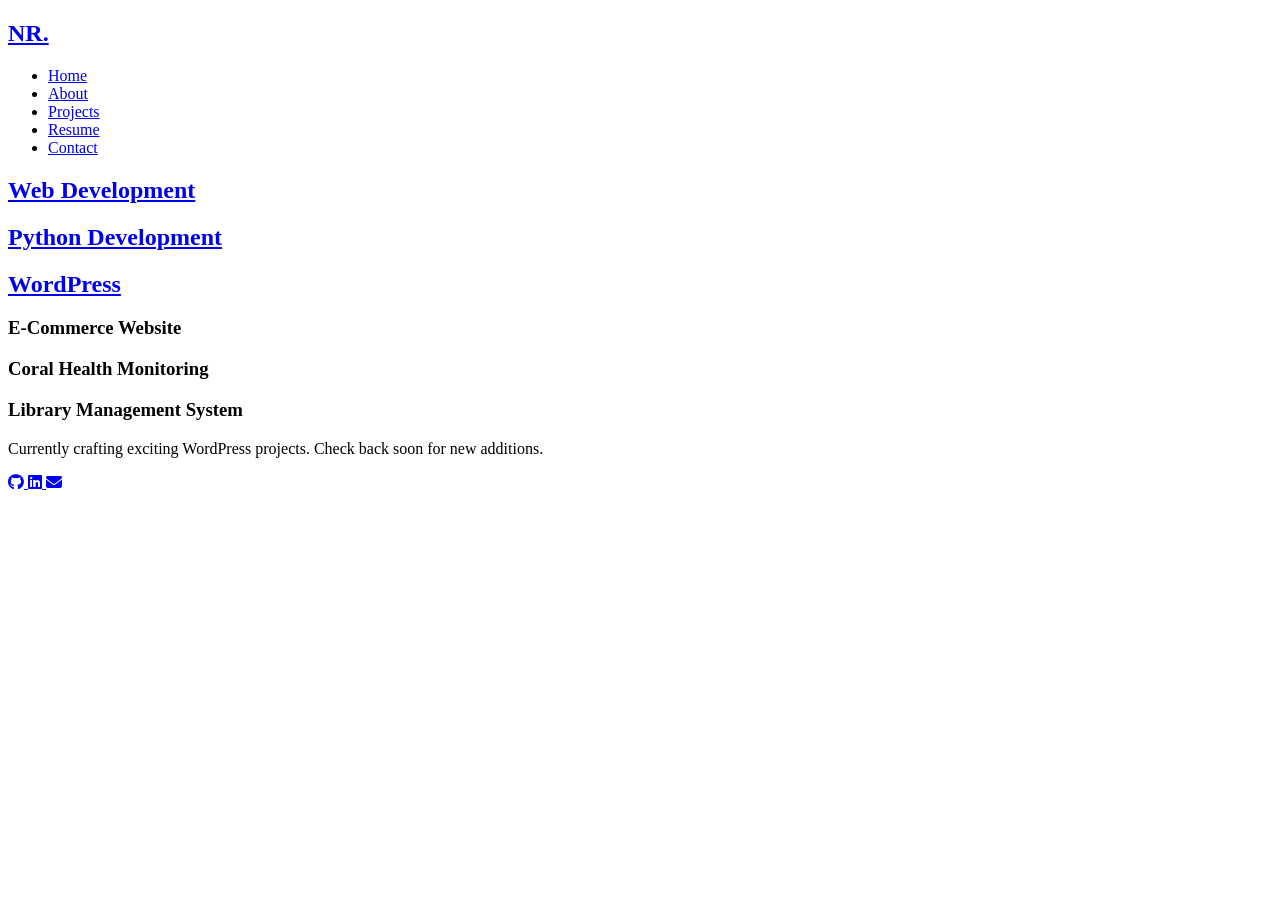
==== projects.html @ 62549937 "Updates in HTML structure. Projects.html and resume.html updated" ====
<!DOCTYPE html>
<html lang="en">
<head>
    <meta charset="UTF-8">
    <meta name="viewport" content="width=device-width, initial-scale=1.0">
    <title>M.S.Naveen Roy | Portfolio</title>

     <link
      rel="stylesheet"
      href="https://cdnjs.cloudflare.com/ajax/libs/font-awesome/6.7.2/css/all.min.css"
    />
</head>
<body>
    <header>
        <nav>
        <h1><a href="index.html#home">NR.</a></h1>
        <ul>
          <li>
            <a href="index.html#home">Home</a>
          </li>
          <li>
            <a href="index.html#about">About</a>
          </li>
          <li>
            <a href="projects.html">Projects</a>
          </li>
          <li>
            <a href="resume.html">Resume</a>
          </li>
          <li>
            <a href="index.html#contact">Contact</a>
          </li>
        </ul>
      </nav>
    </header>

    <main>
      <section class="project-hero">
        <a href="#webdevelopment">
          <h2>Web Development</h2>
        </a>

        <a href="#python">
          <h2>Python Development</h2>
        </a>

        <a href="wordpress">
          <h2>WordPress </h2>
        </a>
      </section>

      <section id="web-development">

        <article class="project-card">
          <div class="project-image">

          </div>

          <div class="project-content">
            <h3>E-Commerce Website</h3>

            <p></p>
            <div class="tech-stack">
                <span></span>
            </div>

            <div class="project-buttons">

            </div>
          </div>

        </article>

      </section>

      <section id="python-development">

        <article class="project-card">

          <div class="project-image">

          </div>

          <div class="'project-content">
            <h3>Coral Health Monitoring</h3>

            <p></p>

            <div class="tech-stack">
              <span></span>
            </div>

            <div class="project-buttons">

            </div>
          </div>

        </article>

        <article>
          <div class="project-card">

          </div>

          <div class="project-content">
            <h3>Library Management System</h3>
            <p></p>

            <div class="tech-stack">

            </div>

            <div class="project-buttons">

            </div>
          </div>
        </article>

      </section>

      <section id="wordpress">
        
        <article class="project-card">
          <div class="project-image">

          </div>

          <div class="project-content">
            <h3></h3>
            <p>Currently crafting exciting WordPress projects. Check back soon for new additions.</p>

              <div class="tech-stack">

              </div>
              <div class="project-buttons">

              </div>
      
          </div>

        </article>

      </section>
    </main>

    <footer>
       <div class="social_icons">
          <a
            href="https://github.com/NaveenRoy10?tab=repositories"
            target="_blank"
            aria-label="GitHub"
          >
            <i class="fa-brands fa-github"></i>
          </a>

          <a href="https://www.linkedin.com/in/naveen-roy007"
             target="_blank"
             aria-label="linkedin"
          >
            <i class="fa-brands fa-linkedin"></i>
        </a>

          <a href="mailto:msnaveenroy@gmail.com"
            aria-label="gmail"
          >
            <i class="fa-solid fa-envelope"></i>
          </a>
        </div>
    </footer>
</body>
</html>
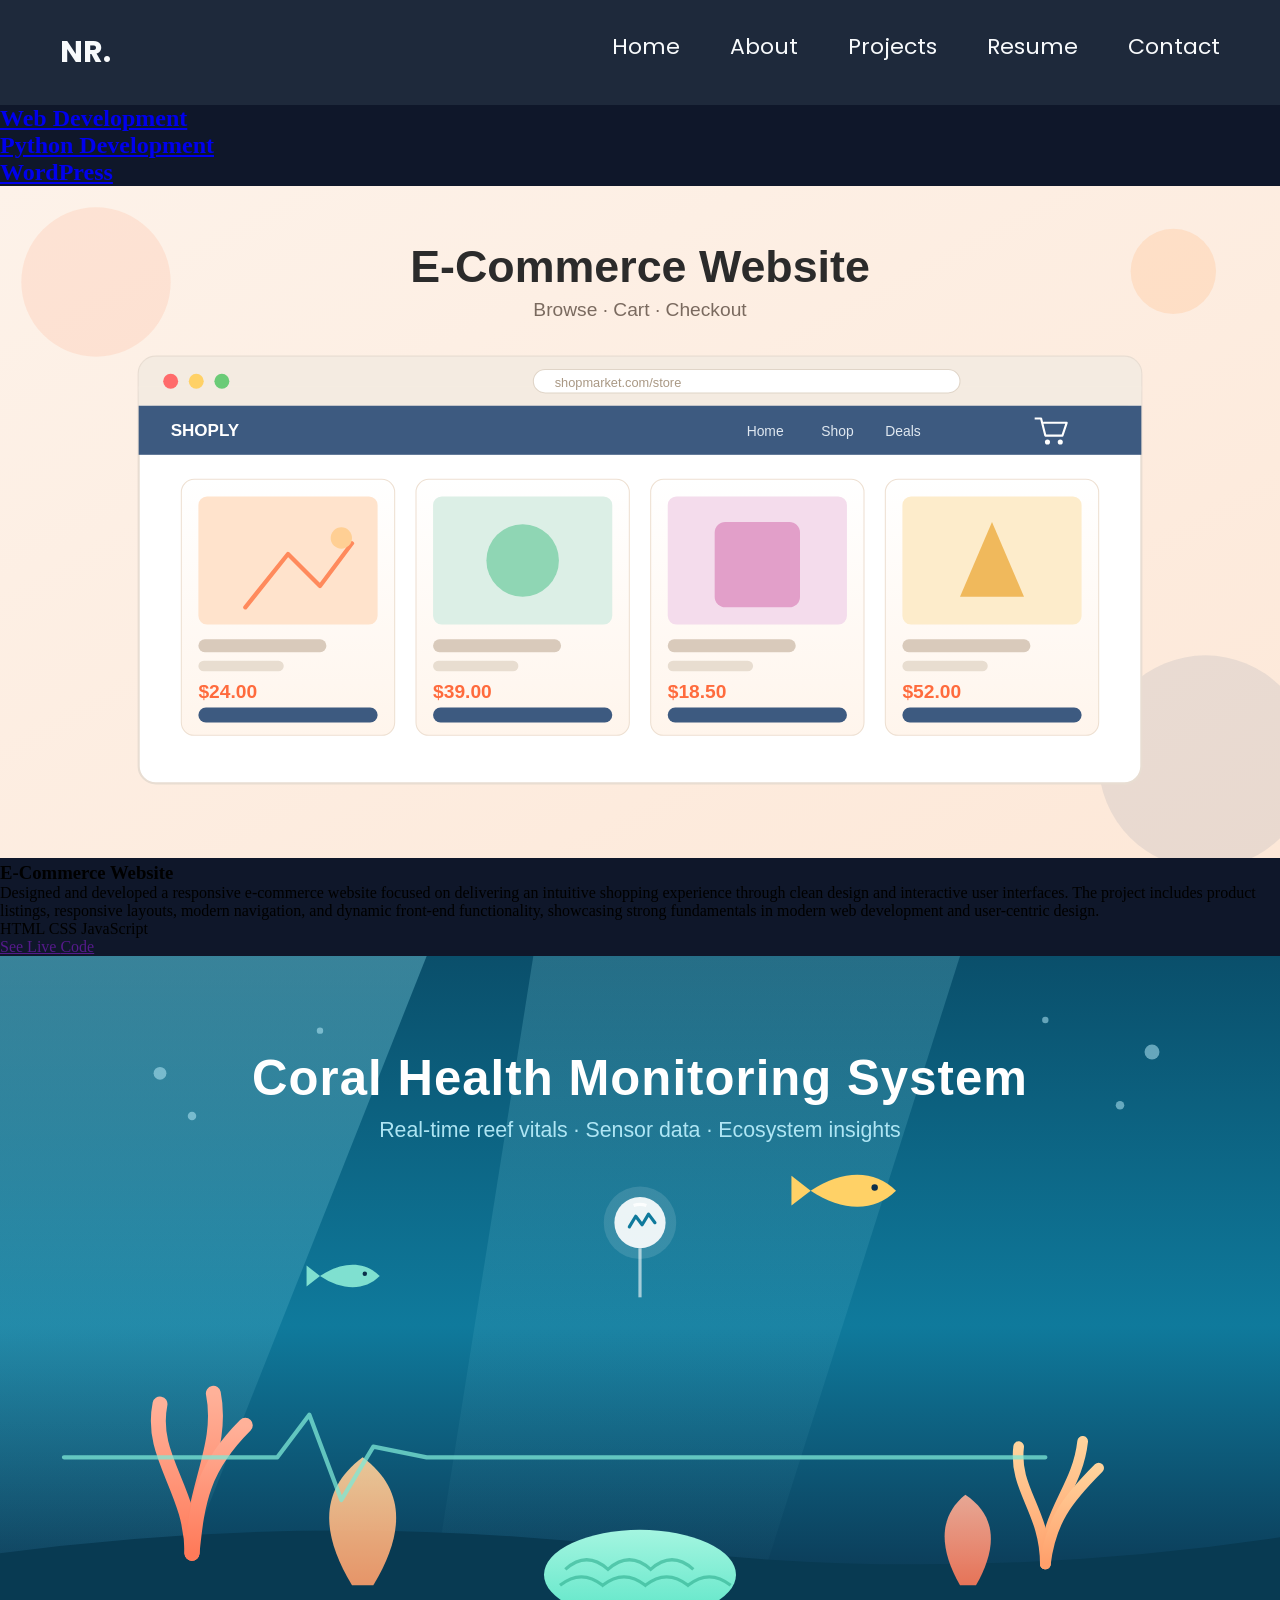
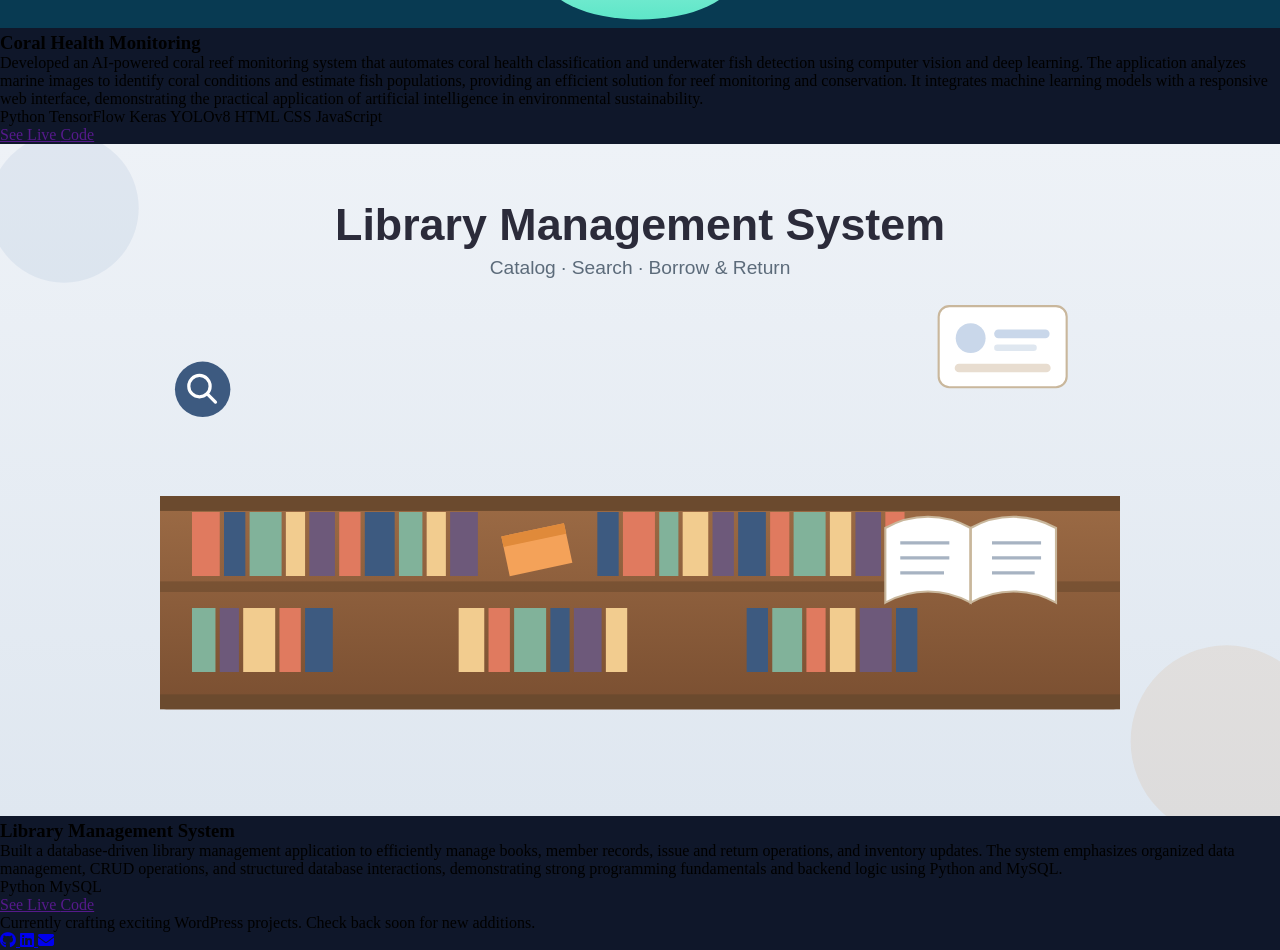
==== commit 18b47132: "Start CSS design and styled navbar" ====
--- a/projects.html
+++ b/projects.html
@@ -1,18 +1,24 @@
-<!DOCTYPE html>
+<!doctype html>
 <html lang="en">
-<head>
-    <meta charset="UTF-8">
-    <meta name="viewport" content="width=device-width, initial-scale=1.0">
+  <head>
+    <meta charset="UTF-8" />
+    <meta name="viewport" content="width=device-width, initial-scale=1.0" />
     <title>M.S.Naveen Roy | Portfolio</title>
-
-     <link
+    <link rel="stylesheet" href="css/projects.css">
+
+    <link
       rel="stylesheet"
       href="https://cdnjs.cloudflare.com/ajax/libs/font-awesome/6.7.2/css/all.min.css"
     />
-</head>
-<body>
+
+    <link
+  href="https://fonts.googleapis.com/css2?family=Poppins:wght@400;500;600;700&display=swap"
+  rel="stylesheet"
+>
+  </head>
+  <body>
     <header>
-        <nav>
+      <nav>
         <h1><a href="index.html#home">NR.</a></h1>
         <ul>
           <li>
@@ -45,127 +51,161 @@
         </a>
 
         <a href="wordpress">
-          <h2>WordPress </h2>
+          <h2>WordPress</h2>
         </a>
       </section>
 
       <section id="web-development">
-
         <article class="project-card">
           <div class="project-image">
-
+            <img
+              src="assets/projects/ecommerce-website.svg"
+              alt="E-Commerce Website"
+            />
           </div>
 
           <div class="project-content">
             <h3>E-Commerce Website</h3>
 
-            <p></p>
+            <p>
+              Designed and developed a responsive e-commerce website focused on
+              delivering an intuitive shopping experience through clean design
+              and interactive user interfaces. The project includes product
+              listings, responsive layouts, modern navigation, and dynamic
+              front-end functionality, showcasing strong fundamentals in modern
+              web development and user-centric design.
+            </p>
             <div class="tech-stack">
-                <span></span>
+              <span>HTML</span>
+              <span>CSS</span>
+              <span>JavaScript</span>
             </div>
 
             <div class="project-buttons">
-
-            </div>
-          </div>
-
-        </article>
-
+              <a href="" class="button-type" target="_blank"> See Live </a>
+
+              <a href="" class="button-type" target="_blank"> Code </a>
+            </div>
+          </div>
+        </article>
       </section>
 
       <section id="python-development">
-
         <article class="project-card">
-
           <div class="project-image">
-
+            <img
+              src="assets/projects/coral-health-monitoring.svg"
+              alt="Coral Health Monitoring"
+            />
           </div>
 
           <div class="'project-content">
             <h3>Coral Health Monitoring</h3>
 
-            <p></p>
+            <p>
+              Developed an AI-powered coral reef monitoring system that
+              automates coral health classification and underwater fish
+              detection using computer vision and deep learning. The application
+              analyzes marine images to identify coral conditions and estimate
+              fish populations, providing an efficient solution for reef
+              monitoring and conservation. It integrates machine learning models
+              with a responsive web interface, demonstrating the practical
+              application of artificial intelligence in environmental
+              sustainability.
+            </p>
 
             <div class="tech-stack">
-              <span></span>
+              <span>Python</span>
+              <span>TensorFlow</span>
+              <span>Keras</span>
+              <span>YOLOv8</span>
+              <span>HTML</span>
+              <span>CSS</span>
+              <span>JavaScript</span>
             </div>
 
             <div class="project-buttons">
-
-            </div>
-          </div>
-
+              <a href="" class="button-type" target="_blank"> See Live </a>
+
+              <a href="" class="button-type" target="_blank"> Code </a>
+            </div>
+          </div>
         </article>
 
         <article>
           <div class="project-card">
-
+            <img
+              src="assets/projects/library-management-system.svg"
+              alt="Library Management System"
+            />
           </div>
 
           <div class="project-content">
             <h3>Library Management System</h3>
-            <p></p>
-
-            <div class="tech-stack">
-
-            </div>
-
+            <p>
+              Built a database-driven library management application to
+              efficiently manage books, member records, issue and return
+              operations, and inventory updates. The system emphasizes organized
+              data management, CRUD operations, and structured database
+              interactions, demonstrating strong programming fundamentals and
+              backend logic using Python and MySQL.
+            </p>
+
+            <div class="tech-stack"></div>
+            <span>Python</span>
+            <span>MySQL</span>
             <div class="project-buttons">
-
-            </div>
-          </div>
-        </article>
-
+              <a href="" class="button-type" target="_blank"> See Live </a>
+
+              <a href="" class="button-type" target="_blank"> Code </a>
+            </div>
+          </div>
+        </article>
       </section>
 
       <section id="wordpress">
-        
         <article class="project-card">
-          <div class="project-image">
-
-          </div>
+          <div class="project-image"></div>
 
           <div class="project-content">
             <h3></h3>
-            <p>Currently crafting exciting WordPress projects. Check back soon for new additions.</p>
-
-              <div class="tech-stack">
-
-              </div>
-              <div class="project-buttons">
-
-              </div>
-      
-          </div>
-
-        </article>
-
+            <p>
+              Currently crafting exciting WordPress projects. Check back soon
+              for new additions.
+            </p>
+
+            <div class="tech-stack"></div>
+            <div class="project-buttons"></div>
+          </div>
+        </article>
       </section>
     </main>
 
     <footer>
-       <div class="social_icons">
-          <a
-            href="https://github.com/NaveenRoy10?tab=repositories"
-            target="_blank"
-            aria-label="GitHub"
-          >
-            <i class="fa-brands fa-github"></i>
-          </a>
-
-          <a href="https://www.linkedin.com/in/naveen-roy007"
-             target="_blank"
-             aria-label="linkedin"
-          >
-            <i class="fa-brands fa-linkedin"></i>
-        </a>
-
-          <a href="mailto:msnaveenroy@gmail.com"
-            aria-label="gmail"
-          >
-            <i class="fa-solid fa-envelope"></i>
-          </a>
-        </div>
+      <div class="social_icons">
+        <a
+          href="https://github.com/NaveenRoy10?tab=repositories"
+          target="_blank"
+          aria-label="GitHub"
+        >
+          <i class="fa-brands fa-github"></i>
+        </a>
+
+        <a
+          href="https://www.linkedin.com/in/naveen-roy007"
+          target="_blank"
+          aria-label="linkedin"
+        >
+          <i class="fa-brands fa-linkedin"></i>
+        </a>
+
+        <a href="mailto:msnaveenroy@gmail.com" aria-label="gmail">
+          <i class="fa-solid fa-envelope"></i>
+        </a>
+      </div>
     </footer>
-</body>
-</html>+
+
+    <script src="js/projects.js"></script>
+  </body>
+</html>
--- a/css/projects.css
+++ b/css/projects.css
@@ -0,0 +1,33 @@
+*{
+    margin: 0;
+    padding: 0;
+    box-sizing: border-box;
+}
+
+body{
+   background-color: #0f172a;
+}
+
+nav{
+    background-color: #1e293b;
+    display: flex;
+    justify-content: space-between;
+    padding: 30px 60px;
+    font-size: 22px;
+}
+
+nav ul{
+    display: flex;
+    list-style: none;
+    gap: 50px;
+}
+
+ nav h1{
+    font-size: 30px;
+} 
+
+nav a{
+    color: #f8fafc;
+    text-decoration: none;
+    font-family: "Poppins", sans-serif;
+}
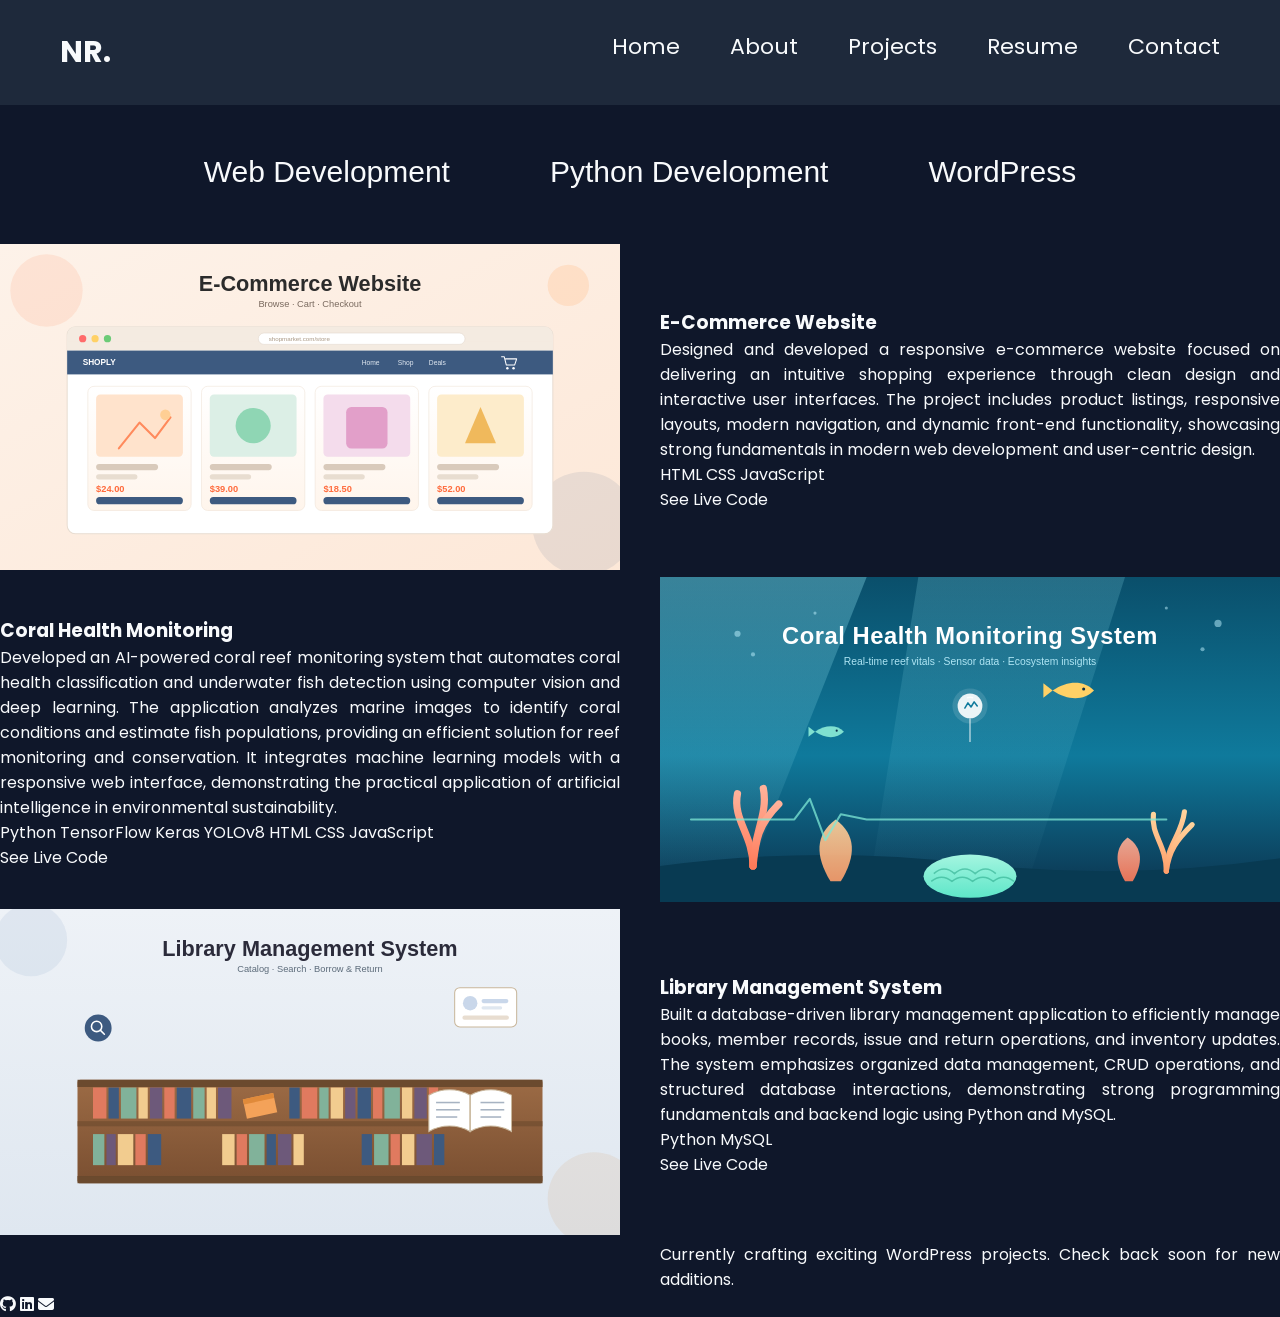
==== commit 031e2568: "Styled the headings in project.css and corrected some errors" ====
--- a/projects.html
+++ b/projects.html
@@ -50,7 +50,7 @@
           <h2>Python Development</h2>
         </a>
 
-        <a href="wordpress">
+        <a href="#wordpress">
           <h2>WordPress</h2>
         </a>
       </section>
@@ -99,7 +99,7 @@
             />
           </div>
 
-          <div class="'project-content">
+          <div class="project-content">
             <h3>Coral Health Monitoring</h3>
 
             <p>
@@ -132,13 +132,13 @@
           </div>
         </article>
 
-        <article>
-          <div class="project-card">
-            <img
-              src="assets/projects/library-management-system.svg"
-              alt="Library Management System"
-            />
-          </div>
+        <article class="project-card">
+            <div class="project-image">
+              <img
+                src="assets/projects/library-management-system.svg"
+                alt="Library Management System"
+              />
+            </div>
 
           <div class="project-content">
             <h3>Library Management System</h3>
@@ -151,9 +151,10 @@
               backend logic using Python and MySQL.
             </p>
 
-            <div class="tech-stack"></div>
-            <span>Python</span>
-            <span>MySQL</span>
+            <div class="tech-stack">
+              <span>Python</span>
+              <span>MySQL</span>
+            </div>
             <div class="project-buttons">
               <a href="" class="button-type" target="_blank"> See Live </a>
 
@@ -168,7 +169,7 @@
           <div class="project-image"></div>
 
           <div class="project-content">
-            <h3></h3>
+            <!-- <h3></h3> -->
             <p>
               Currently crafting exciting WordPress projects. Check back soon
               for new additions.
--- a/css/projects.css
+++ b/css/projects.css
@@ -6,7 +6,13 @@
 
 body{
    background-color: #0f172a;
+   font-family: "Poppins", sans-serif;
+   color: #f8fafc;
 }
+
+ 
+        /* NAVBAR */
+
 
 nav{
     background-color: #1e293b;
@@ -22,7 +28,7 @@
     gap: 50px;
 }
 
- nav h1{
+nav h1{
     font-size: 30px;
 } 
 
@@ -30,4 +36,93 @@
     color: #f8fafc;
     text-decoration: none;
     font-family: "Poppins", sans-serif;
+}
+
+        /* HEADING */
+
+.project-hero {
+    text-align: center;
+    display: flex;
+    justify-content: center;
+    align-items: center;
+    gap: 100px;
+    margin-top: 50px;
+    margin-bottom: 50px;
+    font-family: "Poppins", sans-serif;
+    font-size: 20px;
+    color: #f8fafc;
+}
+
+.project-hero a {
+    text-decoration: none;
+    color: #f8fafc;
+    position: relative;
+    display: inline-block;
+    z-index: 1;
+}
+
+.project-hero h2 {
+    font-weight: 500;
+}
+
+/* underline */
+.project-hero a::after {
+    content: "";
+    background: cyan;
+    display: block;
+    height: 5px;
+    width: 0;
+    border-radius: 50px;
+    transition: width 0.5s;
+}
+
+.project-hero a:hover::after {
+    width: 100%;
+}
+
+        /* MAIN */
+
+a{
+    text-decoration: none;
+    color: inherit;
+}
+
+.project-card{
+    display: flex;
+    align-items: center;
+    gap: 40px;
+    margin-bottom: 50px;
+    margin: 0 auto;
+    width: 100%;
+    box-sizing: border-box;
+}
+
+.project-image{
+    width: 50%;
+}
+
+.project-image a{
+    width: 100%;
+    display: block;
+}
+
+.project-content{
+    width: 50%;
+    text-align: justify;
+}
+
+.project-card:nth-child(even) a {
+    flex-direction: row-reverse;
+}
+
+#web-development .project-card {
+    flex-direction: row;
+}
+
+#python-development .project-card{
+    flex-direction: row-reverse;
+}
+
+#python-development .project-card:nth-of-type(2){
+    flex-direction: row;
 }
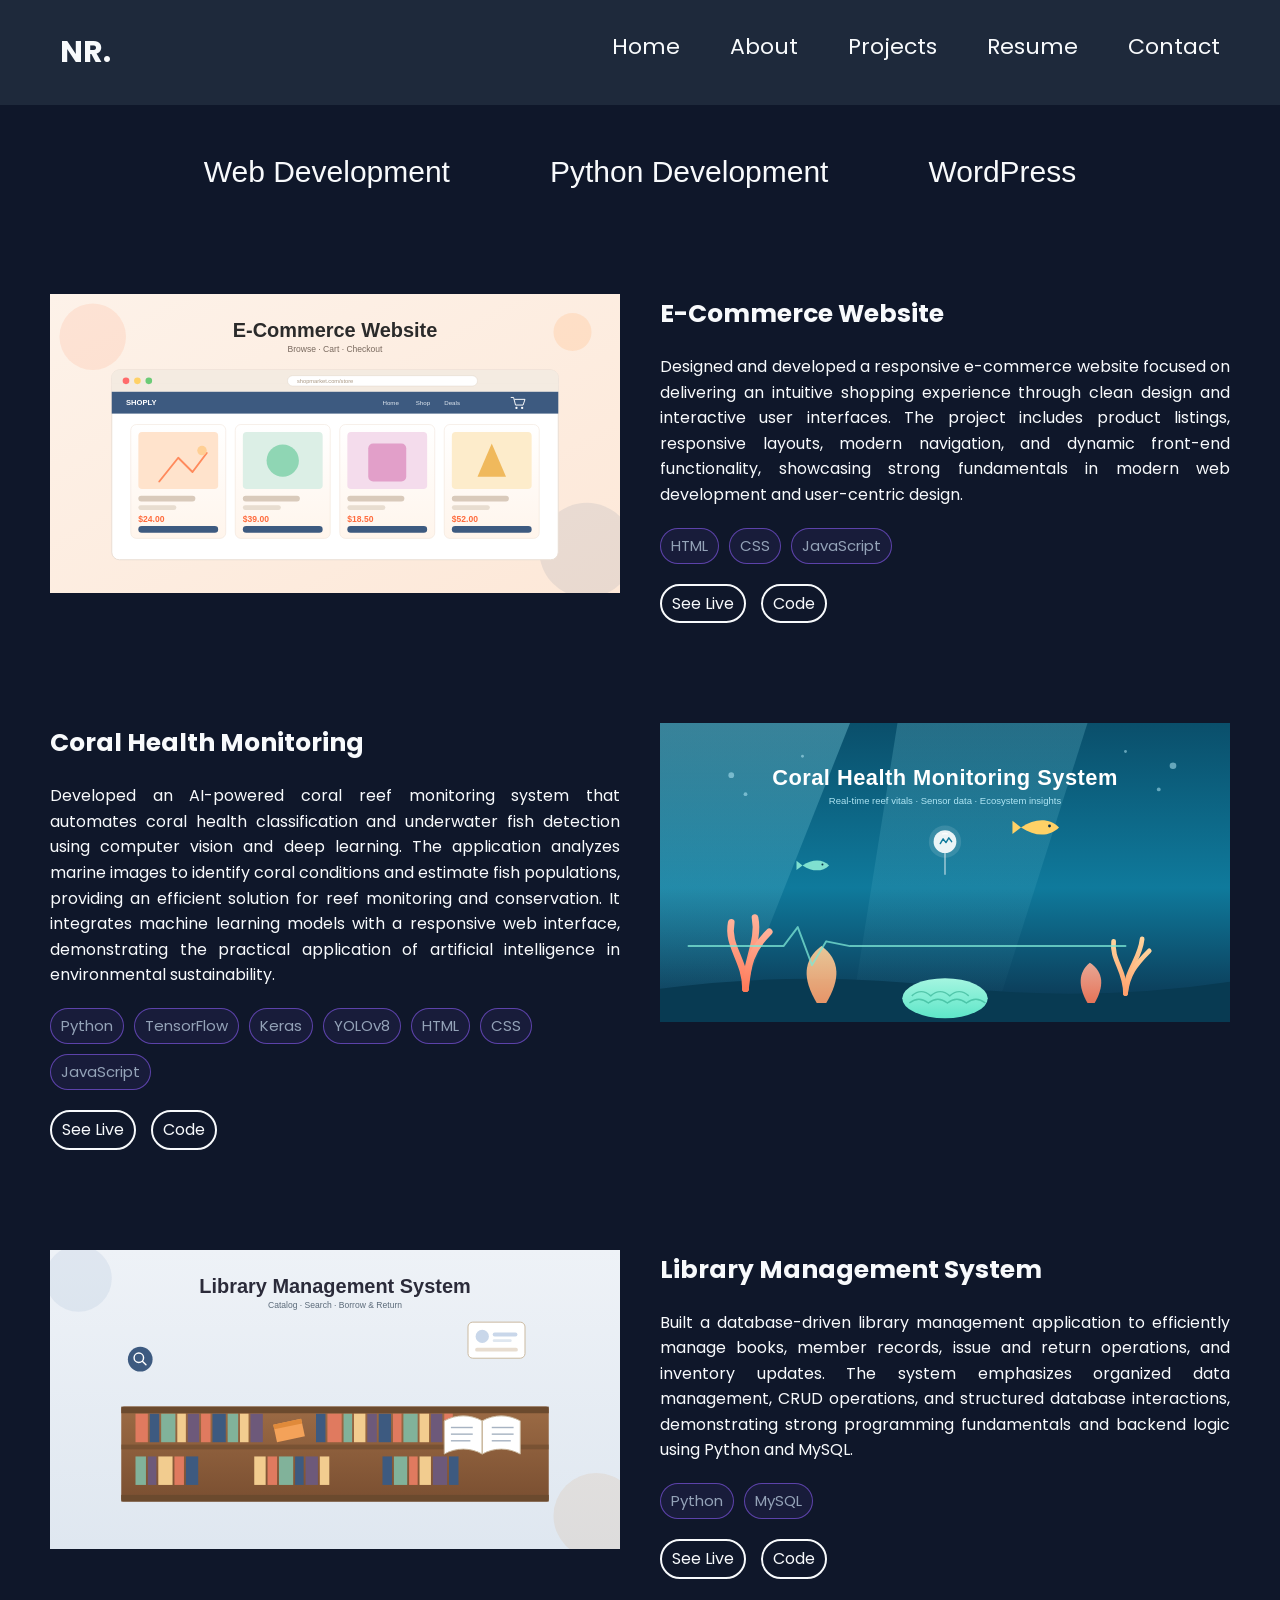
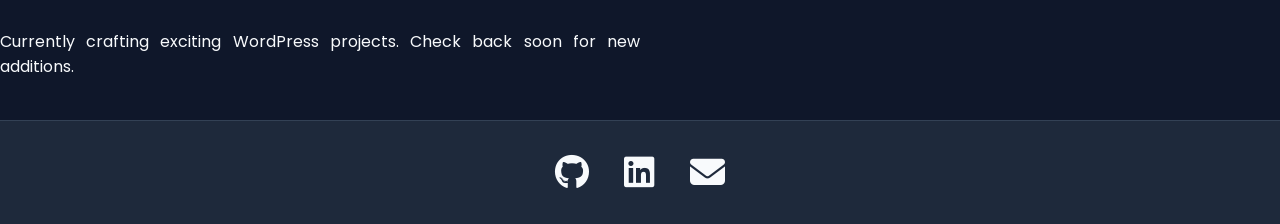
==== commit ec705743: "Completed the portfolio" ====
--- a/projects.html
+++ b/projects.html
@@ -165,7 +165,7 @@
       </section>
 
       <section id="wordpress">
-        <article class="project-card">
+        <!-- <article class="project-card"> -->
           <div class="project-image"></div>
 
           <div class="project-content">
@@ -178,12 +178,12 @@
             <div class="tech-stack"></div>
             <div class="project-buttons"></div>
           </div>
-        </article>
+        <!-- </article> -->
       </section>
     </main>
 
     <footer>
-      <div class="social_icons">
+      <div class="social-icons">
         <a
           href="https://github.com/NaveenRoy10?tab=repositories"
           target="_blank"
--- a/css/projects.css
+++ b/css/projects.css
@@ -89,10 +89,9 @@
 
 .project-card{
     display: flex;
-    align-items: center;
+    align-items: flex-start;
     gap: 40px;
-    margin-bottom: 50px;
-    margin: 0 auto;
+    padding: 50px;
     width: 100%;
     box-sizing: border-box;
 }
@@ -109,6 +108,12 @@
 .project-content{
     width: 50%;
     text-align: justify;
+    line-height: 1.6;
+}
+
+.project-content h3{
+    font-size: 25px;
+    margin-bottom: 20px;
 }
 
 .project-card:nth-child(even) a {
@@ -125,4 +130,89 @@
 
 #python-development .project-card:nth-of-type(2){
     flex-direction: row;
+}
+
+.tech-stack{
+    margin-top: 20px;
+    margin-bottom: 20px;
+    display: flex;
+    flex-wrap: wrap;
+    gap: 10px;
+    color: #94a3b8;
+}
+
+.tech-stack span{
+    border: 1px solid rgba(139, 92, 246, 0.6);
+    background-color: rgba(139, 92, 246, 0.08);
+    border-radius: 20px;
+    font-size: 15px;
+    padding: 5px 10px;
+    transition: transform 0.3s ease, box-shadow 0.3s ease;
+}
+
+.tech-stack span:hover{
+    transform: translateY(-3px);
+    box-shadow: 0 8px 20px rgba(168, 85, 247, 0.3);
+}
+
+.project-buttons{
+    display: flex;
+    gap: 15px;
+}
+
+.project-buttons a{
+    border: 2px solid #f8fafc;
+    border-radius: 20px;
+    padding: 5px 10px;
+    cursor: pointer;
+    position: relative;
+    overflow: hidden;
+    z-index: 1;
+    color: #f8fafc;
+}
+
+.project-buttons ::before{
+    content: "";
+    position: absolute;
+    top: 0;
+    left: -100%;
+    width: 100%;
+    height: 100%;
+    background-color: #f8fafc;
+    transition: left 0.4s ease;
+    z-index: -1;
+}
+
+.project-buttons a:hover::before{
+    left: 0;
+}
+
+.project-buttons a:hover {
+    color: #0f172a;
+}
+
+#wordpress p{
+   align-items: center;
+}
+
+
+footer{
+    background-color: #1e293b;
+    padding: 25px 10px;
+    text-align: center;
+    border-top: 1px solid #334155;
+}
+
+.social-icons{
+    display: flex;
+    justify-content: center;
+    gap: 35px;
+    font-size: 35px;
+    color: #f8fafc;
+    transition: color 0.3s ease, transform 0.3s ease, filter 0.3s ease;;
+}
+
+.social-icons a:hover{
+    transform: scale(1.12);
+    filter: drop-shadow(0 0 8px rgba(139, 92, 246, 0.7));
 }
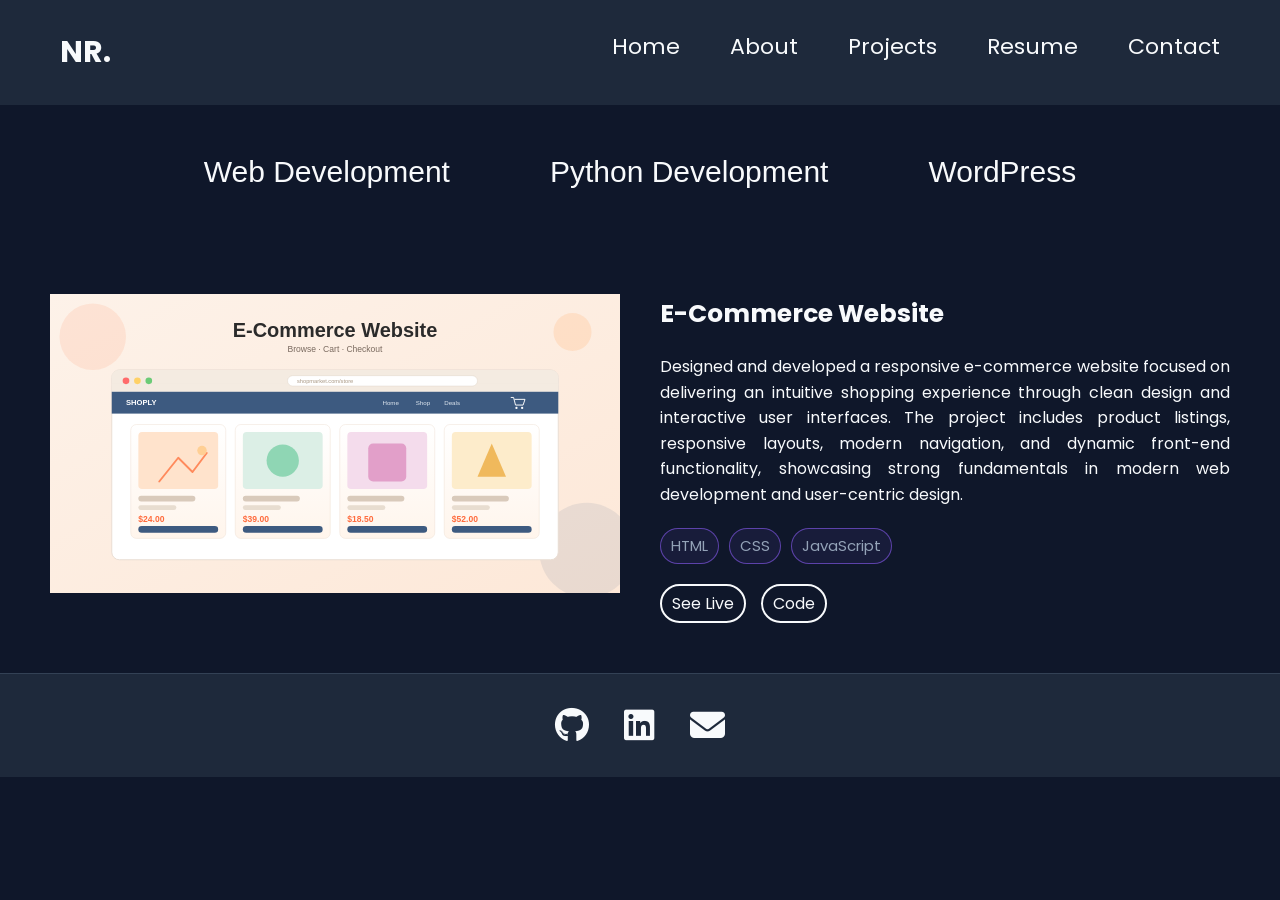
==== commit 6334461a: "Added animated role typeing effect and blinking cursor effect" ====
--- a/projects.html
+++ b/projects.html
@@ -42,11 +42,11 @@
 
     <main>
       <section class="project-hero">
-        <a href="#webdevelopment">
+        <a href="#web-development">
           <h2>Web Development</h2>
         </a>
 
-        <a href="#python">
+        <a href="#python-development">
           <h2>Python Development</h2>
         </a>
 
@@ -55,7 +55,7 @@
         </a>
       </section>
 
-      <section id="web-development">
+      <section id="web-development" class="project-section">
         <article class="project-card">
           <div class="project-image">
             <img
@@ -90,7 +90,7 @@
         </article>
       </section>
 
-      <section id="python-development">
+      <section id="python-development" class="project-section">
         <article class="project-card">
           <div class="project-image">
             <img
@@ -164,7 +164,7 @@
         </article>
       </section>
 
-      <section id="wordpress">
+      <section id="wordpress" class="project-section">
         <!-- <article class="project-card"> -->
           <div class="project-image"></div>
 
--- a/css/projects.css
+++ b/css/projects.css
@@ -82,6 +82,11 @@
 
         /* MAIN */
 
+
+.project-section{
+    display: none;
+}
+
 a{
     text-decoration: none;
     color: inherit;
@@ -195,6 +200,7 @@
    align-items: center;
 }
 
+        /* FOOTER */
 
 footer{
     background-color: #1e293b;
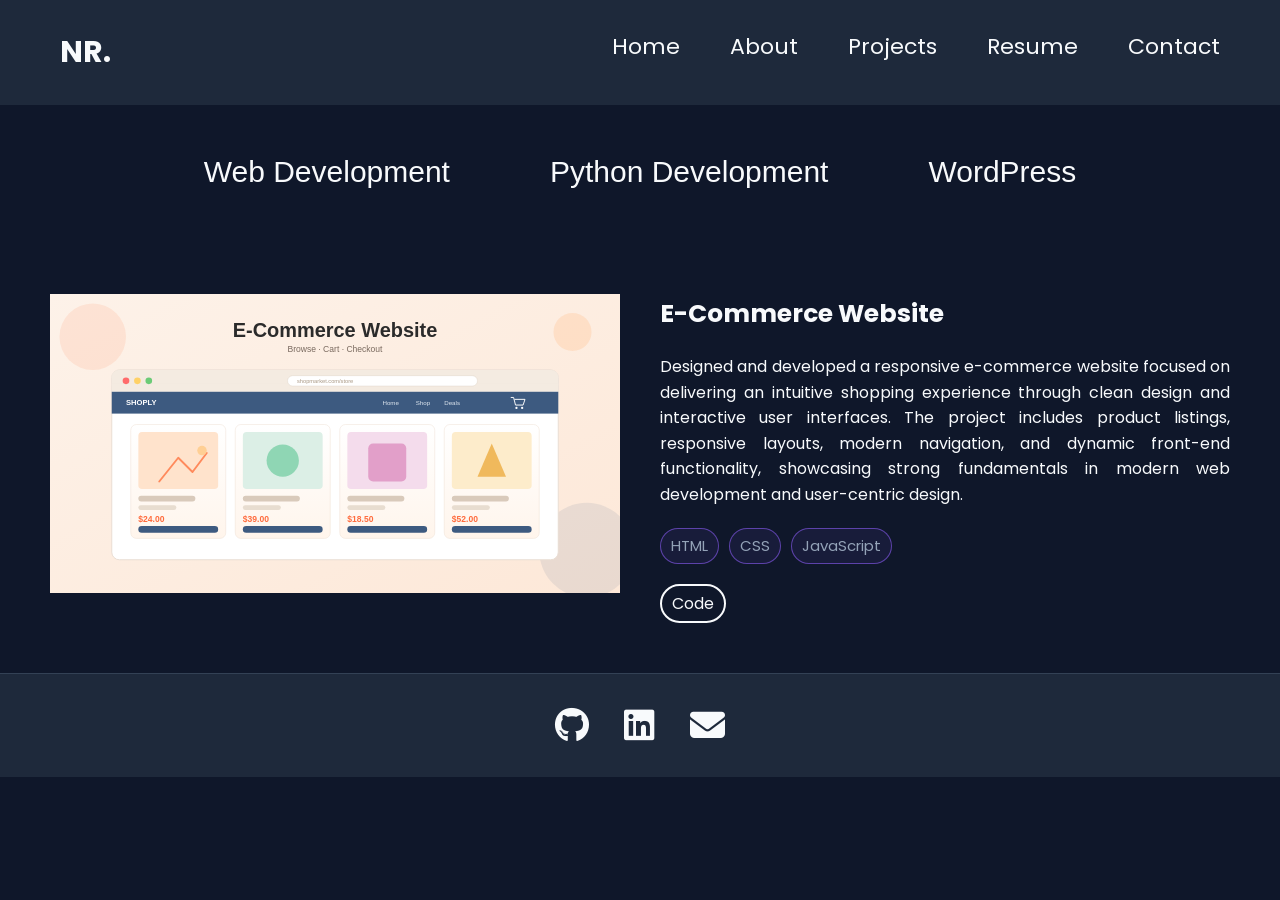
==== commit 18e5b19c: "modified projects.html and resume.html files" ====
--- a/projects.html
+++ b/projects.html
@@ -56,7 +56,7 @@
       </section>
 
       <section id="web-development" class="project-section">
-        <article class="project-card">
+        <article class="project-card" id="ecommerce">
           <div class="project-image">
             <img
               src="assets/projects/ecommerce-website.svg"
@@ -82,16 +82,16 @@
             </div>
 
             <div class="project-buttons">
-              <a href="" class="button-type" target="_blank"> See Live </a>
-
-              <a href="" class="button-type" target="_blank"> Code </a>
+              <!-- <a href="https://glistening-torrone-672e46.netlify.app" class="button-type" target="_blank"> See Live </a> -->
+
+              <a href="https://github.com/NaveenRoy10/ecommerce-site" class="button-type" target="_blank"> Code </a>
             </div>
           </div>
         </article>
       </section>
 
       <section id="python-development" class="project-section">
-        <article class="project-card">
+        <article class="project-card" id="coral">
           <div class="project-image">
             <img
               src="assets/projects/coral-health-monitoring.svg"
@@ -125,14 +125,14 @@
             </div>
 
             <div class="project-buttons">
-              <a href="" class="button-type" target="_blank"> See Live </a>
-
-              <a href="" class="button-type" target="_blank"> Code </a>
+              <!-- <a href="" class="button-type" target="_blank"> See Live </a> -->
+
+              <a href="https://github.com/NaveenRoy10/coral_reef_monitoring_using_custom_CNN_model" class="button-type" target="_blank" > Code </a>
             </div>
           </div>
         </article>
 
-        <article class="project-card">
+        <article class="project-card" id="library">
             <div class="project-image">
               <img
                 src="assets/projects/library-management-system.svg"
@@ -156,9 +156,9 @@
               <span>MySQL</span>
             </div>
             <div class="project-buttons">
-              <a href="" class="button-type" target="_blank"> See Live </a>
-
-              <a href="" class="button-type" target="_blank"> Code </a>
+              <!-- <a href="" class="button-type" target="_blank"> See Live </a> -->
+
+              <a href="https://github.com/NaveenRoy10/library-management-system" class="button-type" target="_blank"> Code </a>
             </div>
           </div>
         </article>
